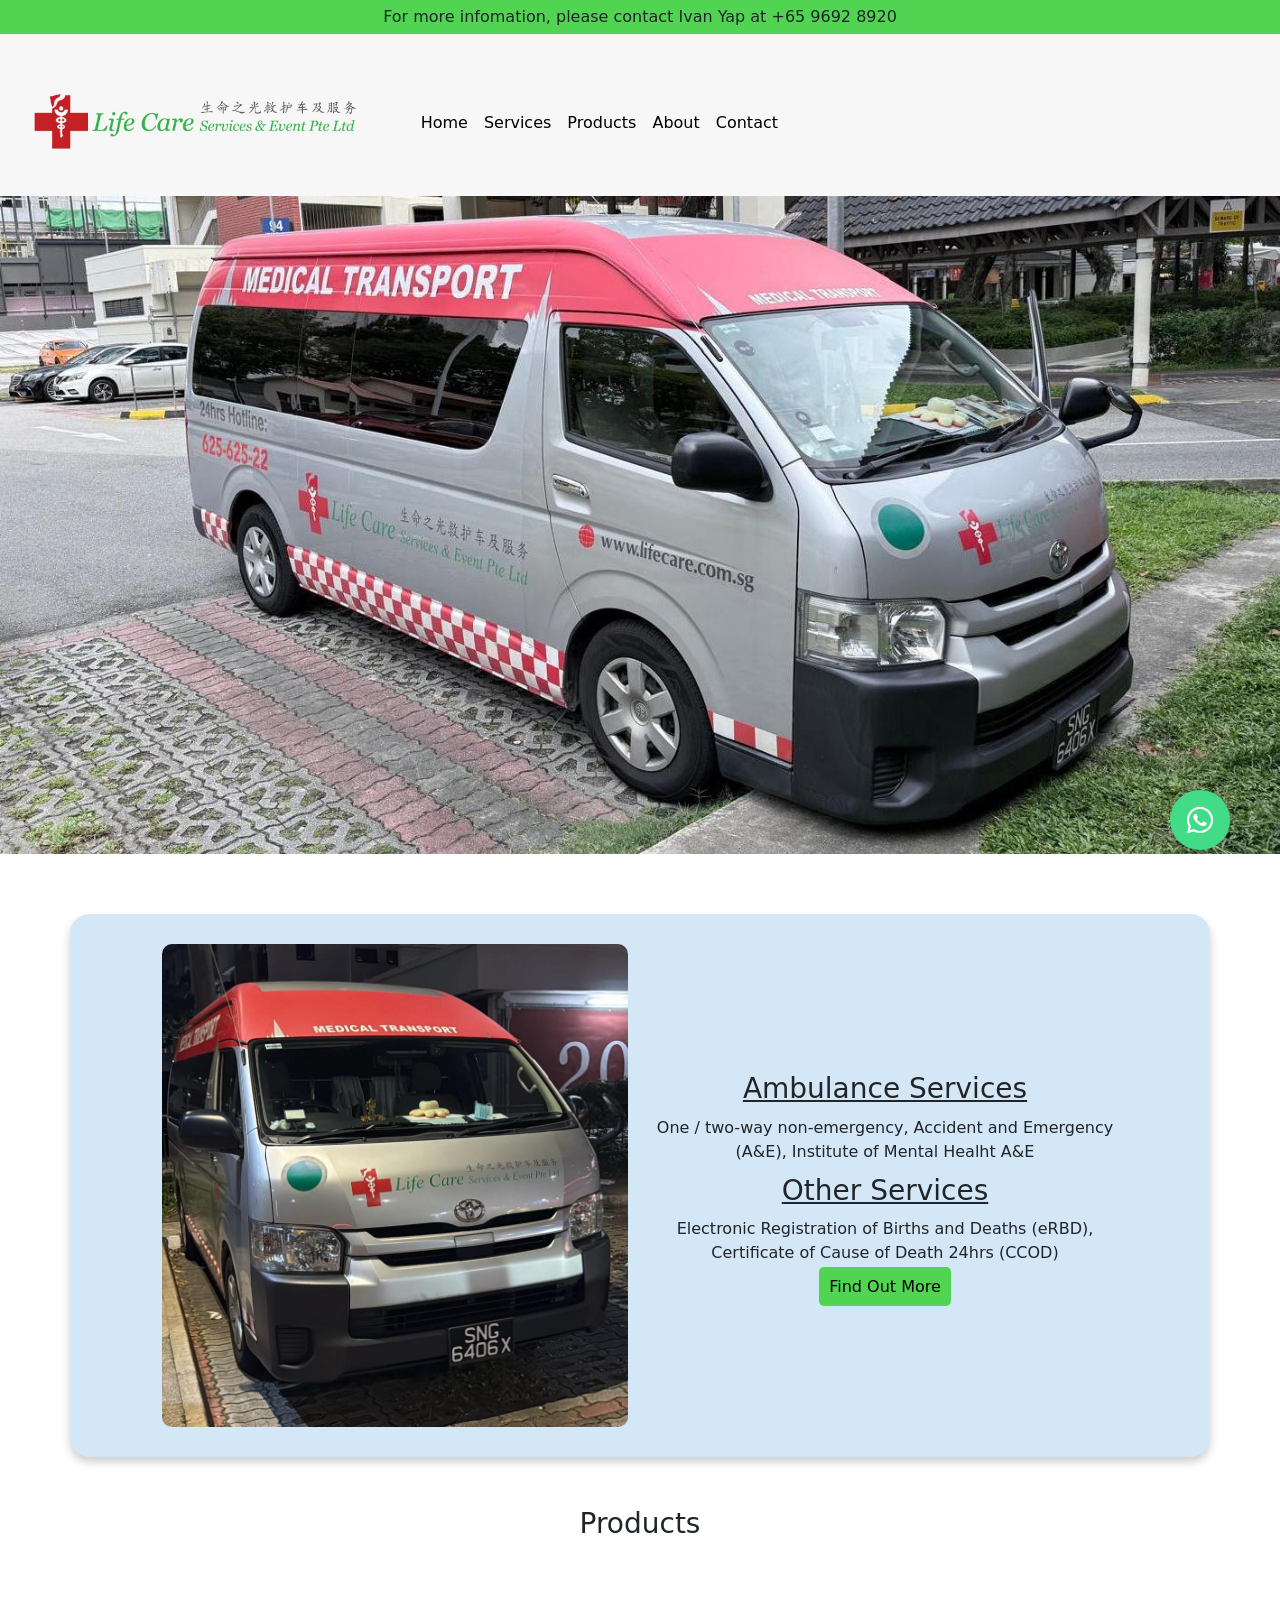
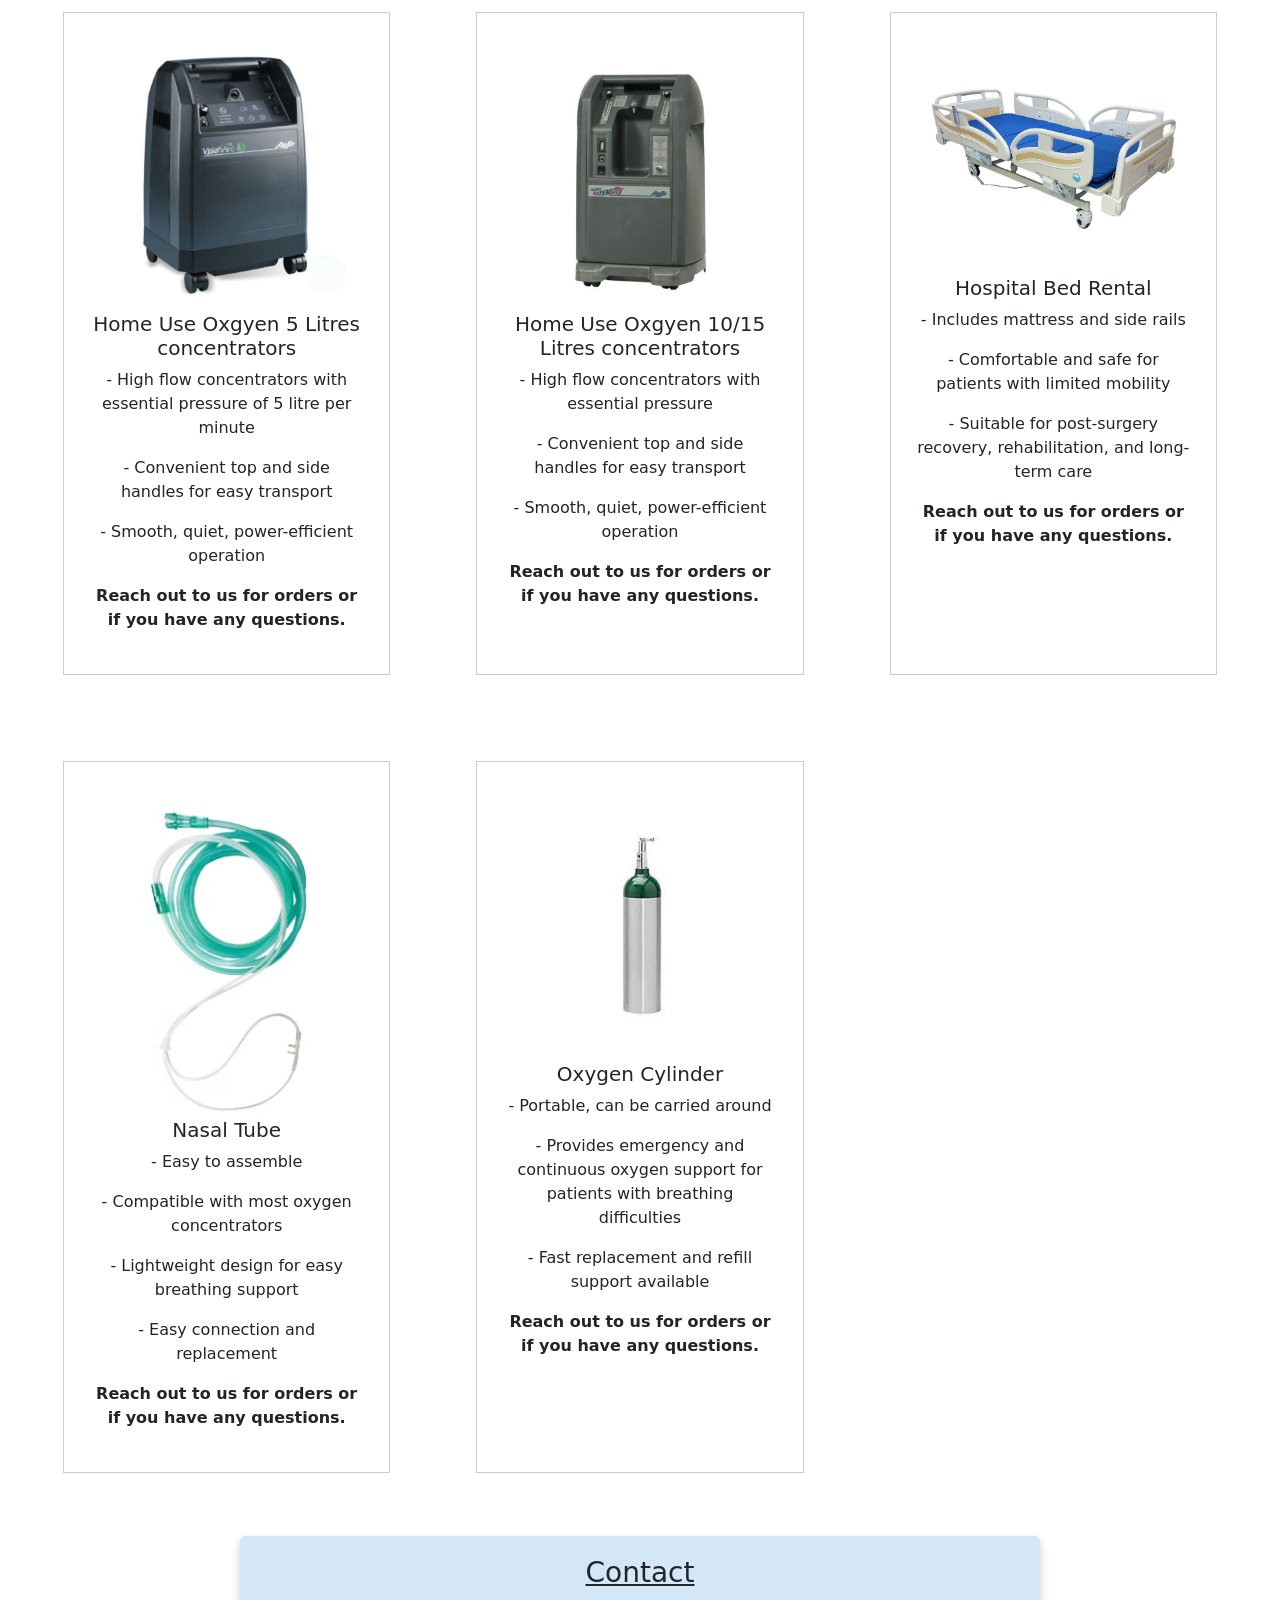
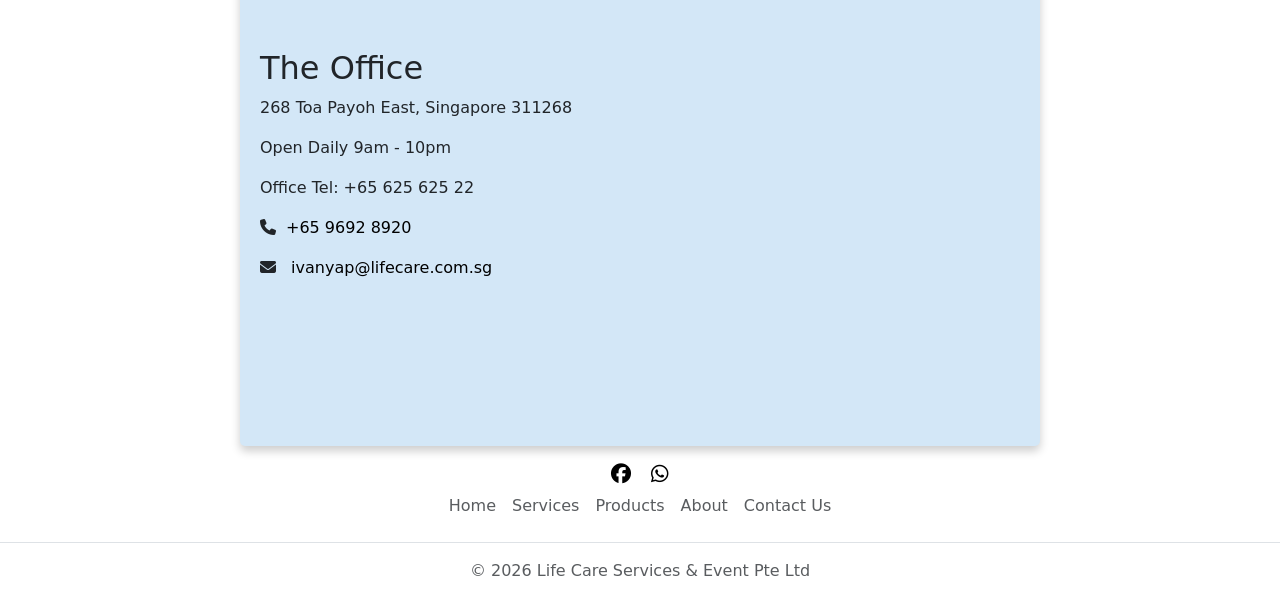
==== index.html @ 0ac0fa8f "Add files via upload" ====
<!doctype html>
<html lang="en">
  <head>
    <meta charset="UTF-8" />
    <meta name="viewport" content="width=device-width, initial-scale=1.0" />
    <title>Lifecare Services & Event</title>

    <!--bootstrap-->
    <link
      href="https://cdn.jsdelivr.net/npm/bootstrap@5.3.7/dist/css/bootstrap.min.css"
      rel="stylesheet"
      integrity="sha384-LN+7fdVzj6u52u30Kp6M/trliBMCMKTyK833zpbD+pXdCLuTusPj697FH4R/5mcr"
      crossorigin="anonymous"
    />

    <!--font awesome-->
    <link
      rel="stylesheet"
      href="https://cdnjs.cloudflare.com/ajax/libs/font-awesome/6.7.2/css/all.min.css"
      integrity="sha512-Evv84Mr4kqVGRNSgIGL/F/aIDqQb7xQ2vcrdIwxfjThSH8CSR7PBEakCr51Ck+w+/U6swU2Im1vVX0SVk9ABhg=="
      crossorigin="anonymous"
      referrerpolicy="no-referrer"
    />

    <!--google fonts-->

    <!--custom css-->
    <link rel="stylesheet" href="css/style.css" />
  </head>

  <body>
    <header class="sticky">
      <div class="row">
        <div class="part1">
          <div class="text">
        <p>For more infomation, please contact Ivan Yap at +65 9692 8920</p>
      </div>
      <nav class="navbar navbar-expand-sm">
        <div class="container-fluid">
          <a class="navbar-brand" href="index.html"
            ><img src="img/lifecare_logo.jpeg" height="90px"
          /></a>
          <button
            class="navbar-toggler"
            type="button"
            data-bs-toggle="collapse"
            data-bs-target="#navbarNav"
            aria-controls="navbarNav"
            aria-expanded="false"
            aria-label="Toggle navigation"
          >
            <span class="navbar-toggler-icon"></span>
          </button>
          <div class="collapse navbar-collapse" id="navbarNav">
            <ul class="navbar-nav">
              <li class="nav-item">
                <a class="nav-link active" aria-current="page" href="index.html"
                  >Home</a
                >
              </li>
              <li class="nav-item">
                <a class="nav-link active" aria-current="page" href="services.html"
                  >Services</a
                >
              </li>
              <li class="nav-item">
                <a class="nav-link active" aria-current="page" href="products.html"
                  >Products</a
                >
              </li>
              <li class="nav-item">
                <a class="nav-link active" aria-current="page" href="about.html"
                  >About</a
                >
              </li>
              <li class="nav-item">
                <a
                  class="nav-link active"
                  aria-current="page"
                  href="contact.html"
                  >Contact</a
                >
              </li>
            </ul>
          </div>
        </div>
      </nav>
        </div>
      </div>
    </header>

    <main>
      <div class="banner">
        <img src="img/banner.jpg" alt="" />
      </div>

      <div class="floating_btn">
        <a target="_blank" href="https://wa.me/send?phone=65ß96928920&text=Hi, I am [Your name]. I am interested about [Ambulance Services/ Oxygen Concentrator/ Hospital Bed/ Other Enquiries]">
        <div class="contact_icon">
          <i class="fa-brands fa-whatsapp my-float"></i>
        </a>
        </div>
      </div>

      <section class="services">
        <div class="container">
        <div class="row">
          <div class="col">
              <img src="img/ambulance_service.jpg" />
          </div>
          <div class="col">
            <h3>Ambulance Services</h3>
            <p>
              One / two-way non-emergency, Accident and Emergency (A&E), Institute of Mental Healht A&E 
            </p>
            
            <h3>Other Services</h3>
            <p>Electronic Registration of Births and Deaths (eRBD), Certificate of Cause of Death 24hrs (CCOD)</p>
            <a class="btn1" href="services.html">Find Out More</a>
          </div>
        </div>
        </div>
      </section>


      <h3 class="title">Products</h3>
      <section class="products-container">

        <div class="product">
          <img src="img/5litres.JPG">
          <h5>Home Use Oxgyen 5 Litres concentrators</h5>
          <p>- High flow concentrators with essential pressure of 5 litre per minute</p>
            <p>- Convenient top and side handles for easy transport</p>
            <p>- Smooth, quiet, power-efficient operation</p>
            <p><b>Reach out to us for orders or if you have any questions.</b></p>
        </div>

        <div class="product">
          <img src="img/10L.jpg">
          <h5>Home Use Oxgyen 10/15 Litres concentrators</h5>
          <p>- High flow concentrators with essential pressure</p>
            <p>- Convenient top and side handles for easy transport</p>
            <p>- Smooth, quiet, power-efficient operation</p>
            <p><b>Reach out to us for orders or if you have any questions.</b></p>
        </div>

        <div class="product">
          <img src="img/hospbed.jpg">
          <h5>Hospital Bed Rental</h5>
          <p>- Includes mattress and side rails</p>
          <p>- Comfortable and safe for patients with limited mobility</p>
          <p>- Suitable for post-surgery recovery, rehabilitation, and long-term care</p>
          <p><b>Reach out to us for orders or if you have any questions.</b></p>
        </div>

        <div class="product">
          <img src="img/tube.jpeg">
          <h5>Nasal Tube</h5>
          <p>- Easy to assemble</p>
            <p>- Compatible with most oxygen concentrators</p>
            <p>- Lightweight design for easy breathing support</p>
            <p>- Easy connection and replacement</p>
            <p><b>Reach out to us for orders or if you have any questions.</b></p>
        </div>

        <div class="product">
          <img src="img/oxygen-cylinder.webp">
          <h5>Oxygen Cylinder</h5>
          <p>- Portable, can be carried around</p>
          <p>- Provides emergency and continuous oxygen support for patients with breathing difficulties</p>
          <p>- Fast replacement and refill support available</p>
            <p><b>Reach out to us for orders or if you have any questions.</b></p>
        </div>

        <div class="product disappear">
        </div>
      </section>


      <section class="contact">
        <div class="container">
            <h3>Contact</h3>
            <div class="map">
          <div class="row">
            <div class="col-sm-12 col-md-6 left">
              <h2>The Office</h2>
              <p>268 Toa Payoh East, Singapore 311268</p>
              <p>Open Daily 9am - 10pm</p>
              <p>Office Tel: +65 625 625 22</p>
              <p><i class="fas fa-phone"></i><a target="_blank" href="https://wa.me/send?phone=6593874868&text=Hi, I am [Your name]. I am interested about [Ambulance Services/ Oxygen Concentrator/ Hospital Bed/ Other Enquiries]">+65 9692 8920</a></p>
              <p><i class="fas fa-envelope"></i>
                <a href="mailto:ivanyap@lifecare.com.sg?subject=Enquiry">ivanyap@lifecare.com.sg</a></p>
            </div>
            <div class="col-sm-12 col-md-6">
              <iframe
                src="https://www.google.com/maps/embed?pb=!1m18!1m12!1m3!1d1217.710524968358!2d103.85771770048484!3d1.3334115990325848!2m3!1f0!2f0!3f0!3m2!1i1024!2i768!4f13.1!3m3!1m2!1s0x31da1723c58444c3%3A0xa055e1228bed25ac!2sKim%20Keat%20Ripples!5e0!3m2!1sen!2ssg!4v1772118347717!5m2!1sen!2ssg"
                width="600"
                height="450"
                style="border: 0"
                allowfullscreen=""
                loading="lazy"
                referrerpolicy="no-referrer-when-downgrade"
              ></iframe>
            </div>
          </div>
        </div>
        </div>
      </section>

      
    </main>

    <footer class="mt-3">
      <div class="social-media mt-2">
        <a href="#"
          ><i class="fa-brands fa-lg fa-facebook" style="color: black"></i
        ></a>
        <a target="_blank" href="https://wa.me/send?phone=6593874868&text=Hi, I am [Your name]. I am interested about [Ambulance Services/ Oxygen Concentrator/ Hospital Bed/ Other Enquiries]"
          ><i class="fa-brands fa-lg fa-whatsapp" style="color: black"></i
        ></a>
      </div>
      <ul class="nav justify-content-center border-bottom pb-3 mb-3">
        <li class="nav-item">
          <a href="index.html" class="nav-link px-2 text-body-secondary">Home</a>
        </li>
        <li class="nav-item">
          <a href="services.html" class="nav-link px-2 text-body-secondary">Services</a>
        </li>
        <li class="nav-item">
          <a href="products.html" class="nav-link px-2 text-body-secondary">Products</a>
        </li>
        <li class="nav-item">
          <a href="about.html" class="nav-link px-2 text-body-secondary"
            >About</a
          >
        </li>
        <li class="nav-item">
          <a href="contact.html" class="nav-link px-2 text-body-secondary"
            >Contact Us</a
          >
        </li>
      </ul>
      <p class="text-center text-body-secondary">
        &copy; 2026 Life Care Services & Event Pte Ltd
      </p>
    </footer>

    <!--bootstrap-->
    <script
      src="https://cdn.jsdelivr.net/npm/bootstrap@5.3.7/dist/js/bootstrap.bundle.min.js"
      integrity="sha384-ndDqU0Gzau9qJ1lfW4pNLlhNTkCfHzAVBReH9diLvGRem5+R9g2FzA8ZGN954O5Q"
      crossorigin="anonymous"
    ></script>

    <script src="app.js"></script>
  </body>
</html>
---- css/style.css ----
* {
  box-sizing: border-box;
  margin: 0;
  padding: 0;
}

/* make all images fit to their container */
img {
  display: block;
  width: 100%;
}

header {
  background-color: rgba(247, 247, 247);
}

.sticky {
  position: sticky;
  top: 0;
  z-index: 900;
}

.text {
  background-color: rgb(81, 212, 81);
  text-align: center;
}

.text p {
  padding: 5px 0;
}

.white {
  color: rgba(247, 247, 247);
}

.contact_icon {
  background-color: #42db87;
  color: #fff;
  width: 60px;
  height: 60px;
  font-size: 30px;
  border-radius: 50px;
  text-align: center;
  box-shadow: 2px 2px 3px #999;
  display: flex;
  align-items: center;
  justify-content: center;
  transform: translateY(0px);
  animation: pulse 1.5 infinite;
  box-shadow: 0 0 0 0 #42db87;
  -webkit-animation: pulsing 1.25s infinite cubic-bezier (0.66, 0, 0, 1);
  -moz-animation: pulsing 1.25s infinite cubic-bezier (0.66, 0, 0, 1);
  -ms-animation: pulsing 1.25s infinite cubic-bezier(0.66, 0, 0, 1);
  animation: pulsing 1.25s infinite cubic-bezier (0.66, 0, 0, 1);
  font-weight: normal;
  font-family: sans-serif;
  text-decoration: none limportant;
  transition: all 300ms ease-in-out;
}

.floating_btn {
  position: fixed;
  bottom: 30px;
  right: 30px;
  width: 100px;
  height: 100px;
  display: flex;
  flex-direction: column;
  align-items: center;
  justify-content: center;
  z-index: 1000;
}

.floating_btn a {
  text-decoration: none;
  color: #fff;
}

.services {
  display: flex;
  justify-content: center;
  align-content: center;
  margin: 0 40px;
  margin-top: 40px;
  padding: 20px 0;
  text-align: center;
}

.services .container {
  background-color: rgb(211, 231, 247);
  box-shadow: 0 5px 10px rgba(0, 0, 0, 0.2);
  border-radius: 20px;
  padding: 20px;
}

.services .row {
  display: flex;
  flex-direction: column-reverse;
}

.services .col {
  margin: 10px 0;
}

.services p {
  margin: 10px 0;
}

.services h3 {
  text-decoration: underline;
}

.services img {
  border-radius: 10px;
}

.btn1 {
  background-color: rgb(81, 212, 81);
  color: black;
  border-radius: 5px;

  padding: 10px;
  text-decoration: none;
}

.pd {
  padding: 20px 50px;
}

.pd h3 {
  text-align: center;
}

.title {
  text-align: center;
  padding-top: 30px;
}

.products-container {
  display: grid;
  grid-template-columns: repeat(auto-fit, minmax(20rem, 1fr));
  gap: 40px;
}

.products-container {
  padding: 40px 40px;
}

.products-container img {
  size: 70%;
}

.products-container .product {
  text-align: center;
  padding: 50px;
  background: #fff;
  box-shadow: rgba(0, 0, 0, 0.2);
  outline: 0.1rem solid #ccc;
  outline-offset: -1.5rem;
  cursor: pointer;
}

.disappear {
  display: none;
}

footer .social-media {
  display: flex;
  justify-content: center;
  gap: 20px;
}

.contact .container {
  width: 90%;
  max-width: 800px;
  margin: 0px auto;
  padding: 20px;
  background-color: rgb(211, 231, 247);
  border-radius: 5px;
  box-shadow: 0 5px 10px rgba(0, 0, 0, 0.2);
}

.contact h3 {
  text-decoration: underline;
  text-align: center;
  margin-bottom: 10px;
}

.contact .fas {
  margin-right: 10px;
}

.contact a {
  color: black;
  text-decoration: none;
}

.contact iframe {
  width: 100%;
  height: 400px;
  align-items: center;
}
.map {
  margin-top: 30px;
}

.about {
  padding: 10px 20px;
}

.about h3 {
  text-align: center;
  padding: 20px 0;
}

.more {
  margin: 20px 0;
}
/* media queries for small screens, laptop */
@media screen and (min-width: 990px) {
  img {
    display: block;
    width: 100%;
  }

  .navbar img {
    height: 120px;
  }

  .services .row {
    display: flex;
    flex-direction: row;
    justify-content: center;
    align-items: center;
    align-items: center;
    border-radius: 20px;
    margin: 0px 40px;
    padding: 0px 20px;
    text-align: center;
  }

  .products .row {
    display: flex;
  }

  .map .left {
    margin-top: 30px;
  }

  .about {
    padding: 10px 60px;
  }
}
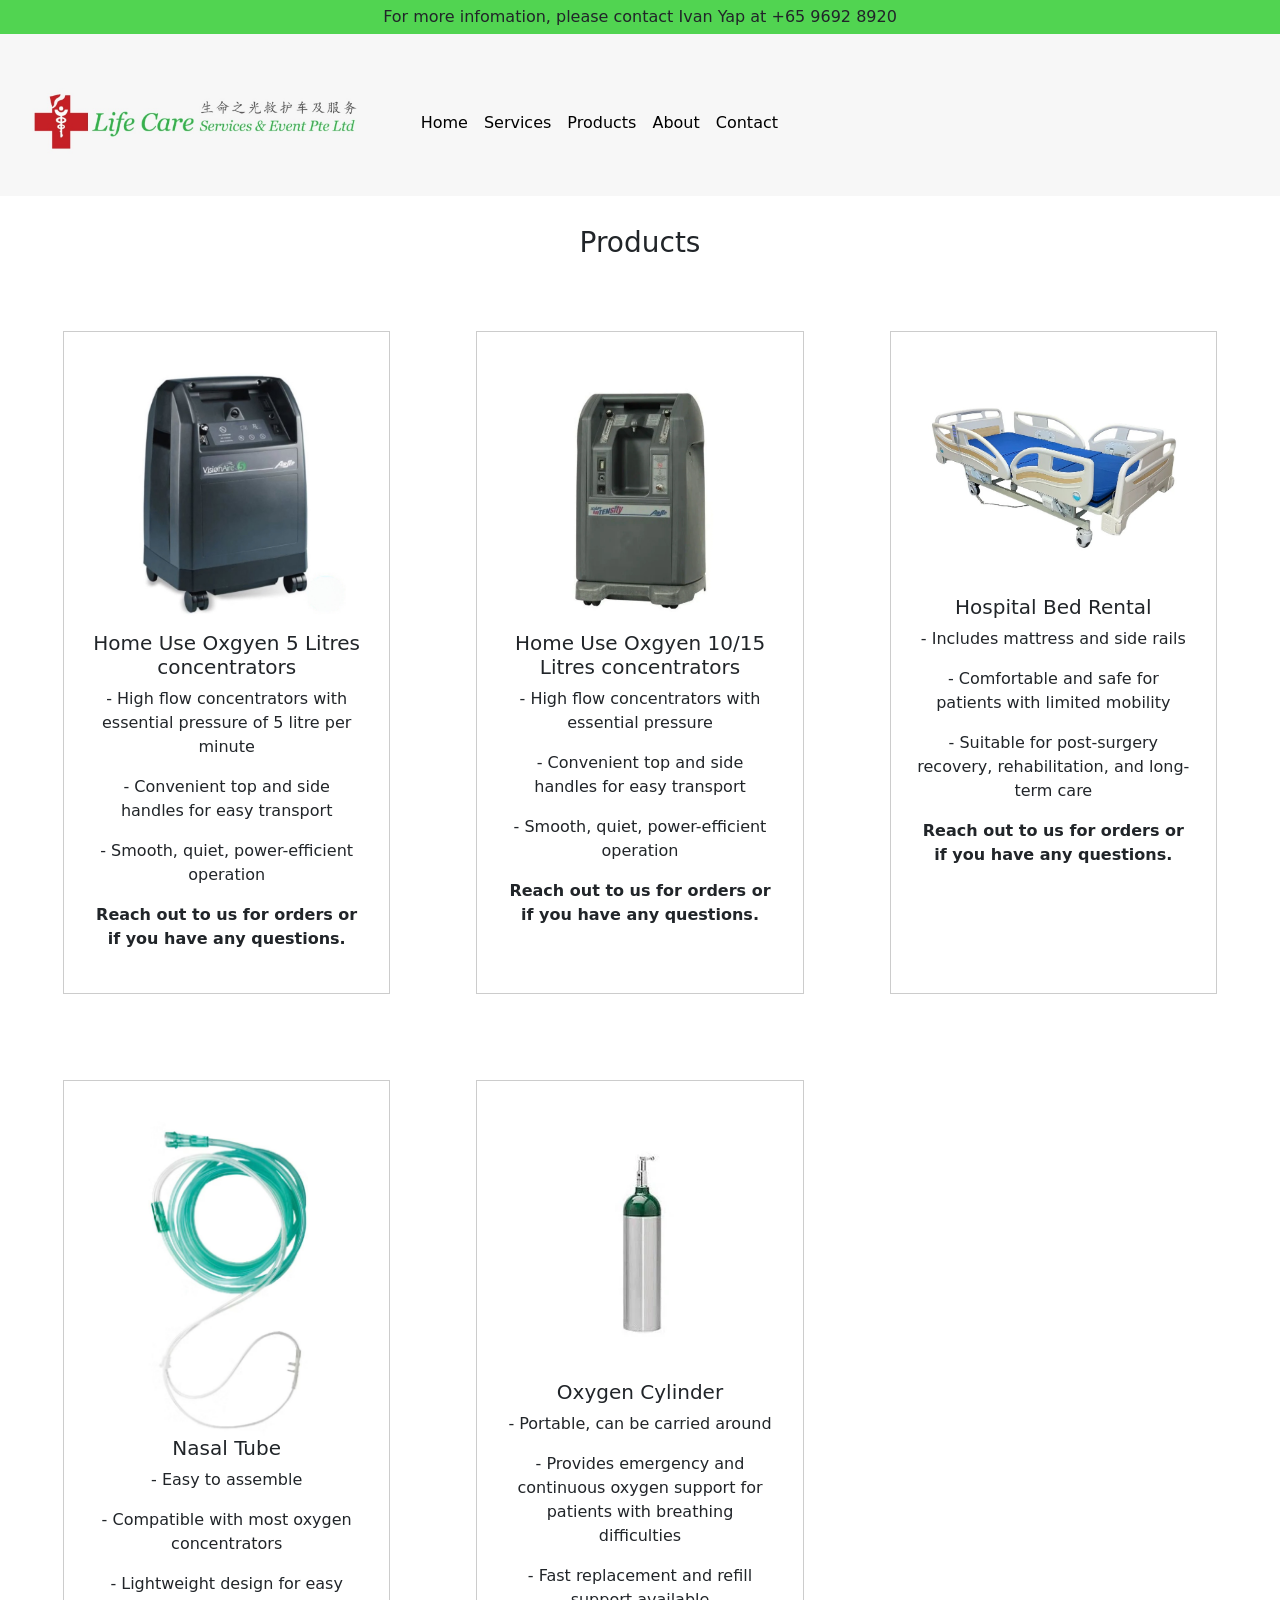
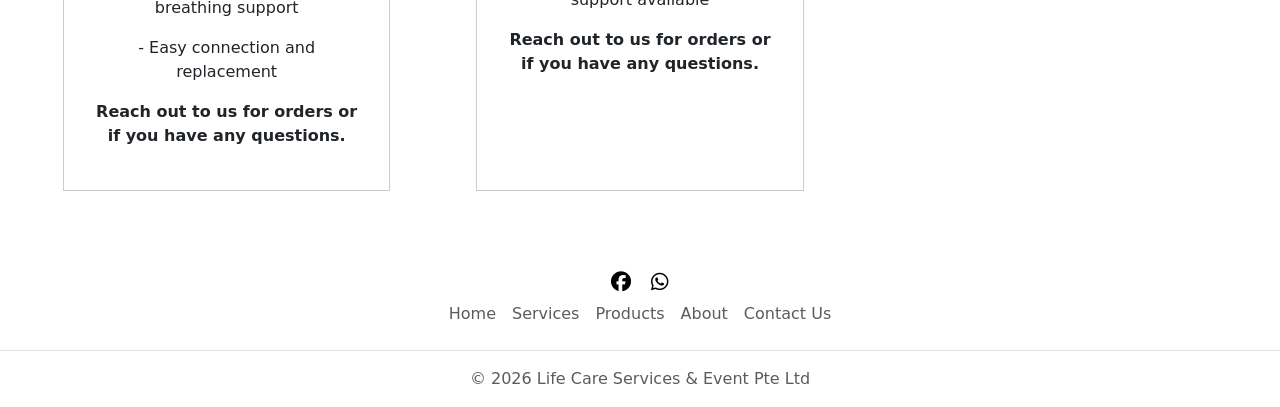
==== commit a188edc3: "Update index.html" ====
--- a/index.html
+++ b/index.html
@@ -89,41 +89,7 @@
       </div>
     </header>
 
-    <main>
-      <div class="banner">
-        <img src="img/banner.jpg" alt="" />
-      </div>
-
-      <div class="floating_btn">
-        <a target="_blank" href="https://wa.me/send?phone=65ß96928920&text=Hi, I am [Your name]. I am interested about [Ambulance Services/ Oxygen Concentrator/ Hospital Bed/ Other Enquiries]">
-        <div class="contact_icon">
-          <i class="fa-brands fa-whatsapp my-float"></i>
-        </a>
-        </div>
-      </div>
-
-      <section class="services">
-        <div class="container">
-        <div class="row">
-          <div class="col">
-              <img src="img/ambulance_service.jpg" />
-          </div>
-          <div class="col">
-            <h3>Ambulance Services</h3>
-            <p>
-              One / two-way non-emergency, Accident and Emergency (A&E), Institute of Mental Healht A&E 
-            </p>
-            
-            <h3>Other Services</h3>
-            <p>Electronic Registration of Births and Deaths (eRBD), Certificate of Cause of Death 24hrs (CCOD)</p>
-            <a class="btn1" href="services.html">Find Out More</a>
-          </div>
-        </div>
-        </div>
-      </section>
-
-
-      <h3 class="title">Products</h3>
+    <h3 class="title">Products</h3>
       <section class="products-container">
 
         <div class="product">
@@ -175,41 +141,9 @@
         <div class="product disappear">
         </div>
       </section>
+  </body>
 
-
-      <section class="contact">
-        <div class="container">
-            <h3>Contact</h3>
-            <div class="map">
-          <div class="row">
-            <div class="col-sm-12 col-md-6 left">
-              <h2>The Office</h2>
-              <p>268 Toa Payoh East, Singapore 311268</p>
-              <p>Open Daily 9am - 10pm</p>
-              <p>Office Tel: +65 625 625 22</p>
-              <p><i class="fas fa-phone"></i><a target="_blank" href="https://wa.me/send?phone=6593874868&text=Hi, I am [Your name]. I am interested about [Ambulance Services/ Oxygen Concentrator/ Hospital Bed/ Other Enquiries]">+65 9692 8920</a></p>
-              <p><i class="fas fa-envelope"></i>
-                <a href="mailto:ivanyap@lifecare.com.sg?subject=Enquiry">ivanyap@lifecare.com.sg</a></p>
-            </div>
-            <div class="col-sm-12 col-md-6">
-              <iframe
-                src="https://www.google.com/maps/embed?pb=!1m18!1m12!1m3!1d1217.710524968358!2d103.85771770048484!3d1.3334115990325848!2m3!1f0!2f0!3f0!3m2!1i1024!2i768!4f13.1!3m3!1m2!1s0x31da1723c58444c3%3A0xa055e1228bed25ac!2sKim%20Keat%20Ripples!5e0!3m2!1sen!2ssg!4v1772118347717!5m2!1sen!2ssg"
-                width="600"
-                height="450"
-                style="border: 0"
-                allowfullscreen=""
-                loading="lazy"
-                referrerpolicy="no-referrer-when-downgrade"
-              ></iframe>
-            </div>
-          </div>
-        </div>
-        </div>
-      </section>
-
-      
-    </main>
-
+  <footer>
     <footer class="mt-3">
       <div class="social-media mt-2">
         <a href="#"
@@ -253,5 +187,4 @@
     ></script>
 
     <script src="app.js"></script>
-  </body>
 </html>
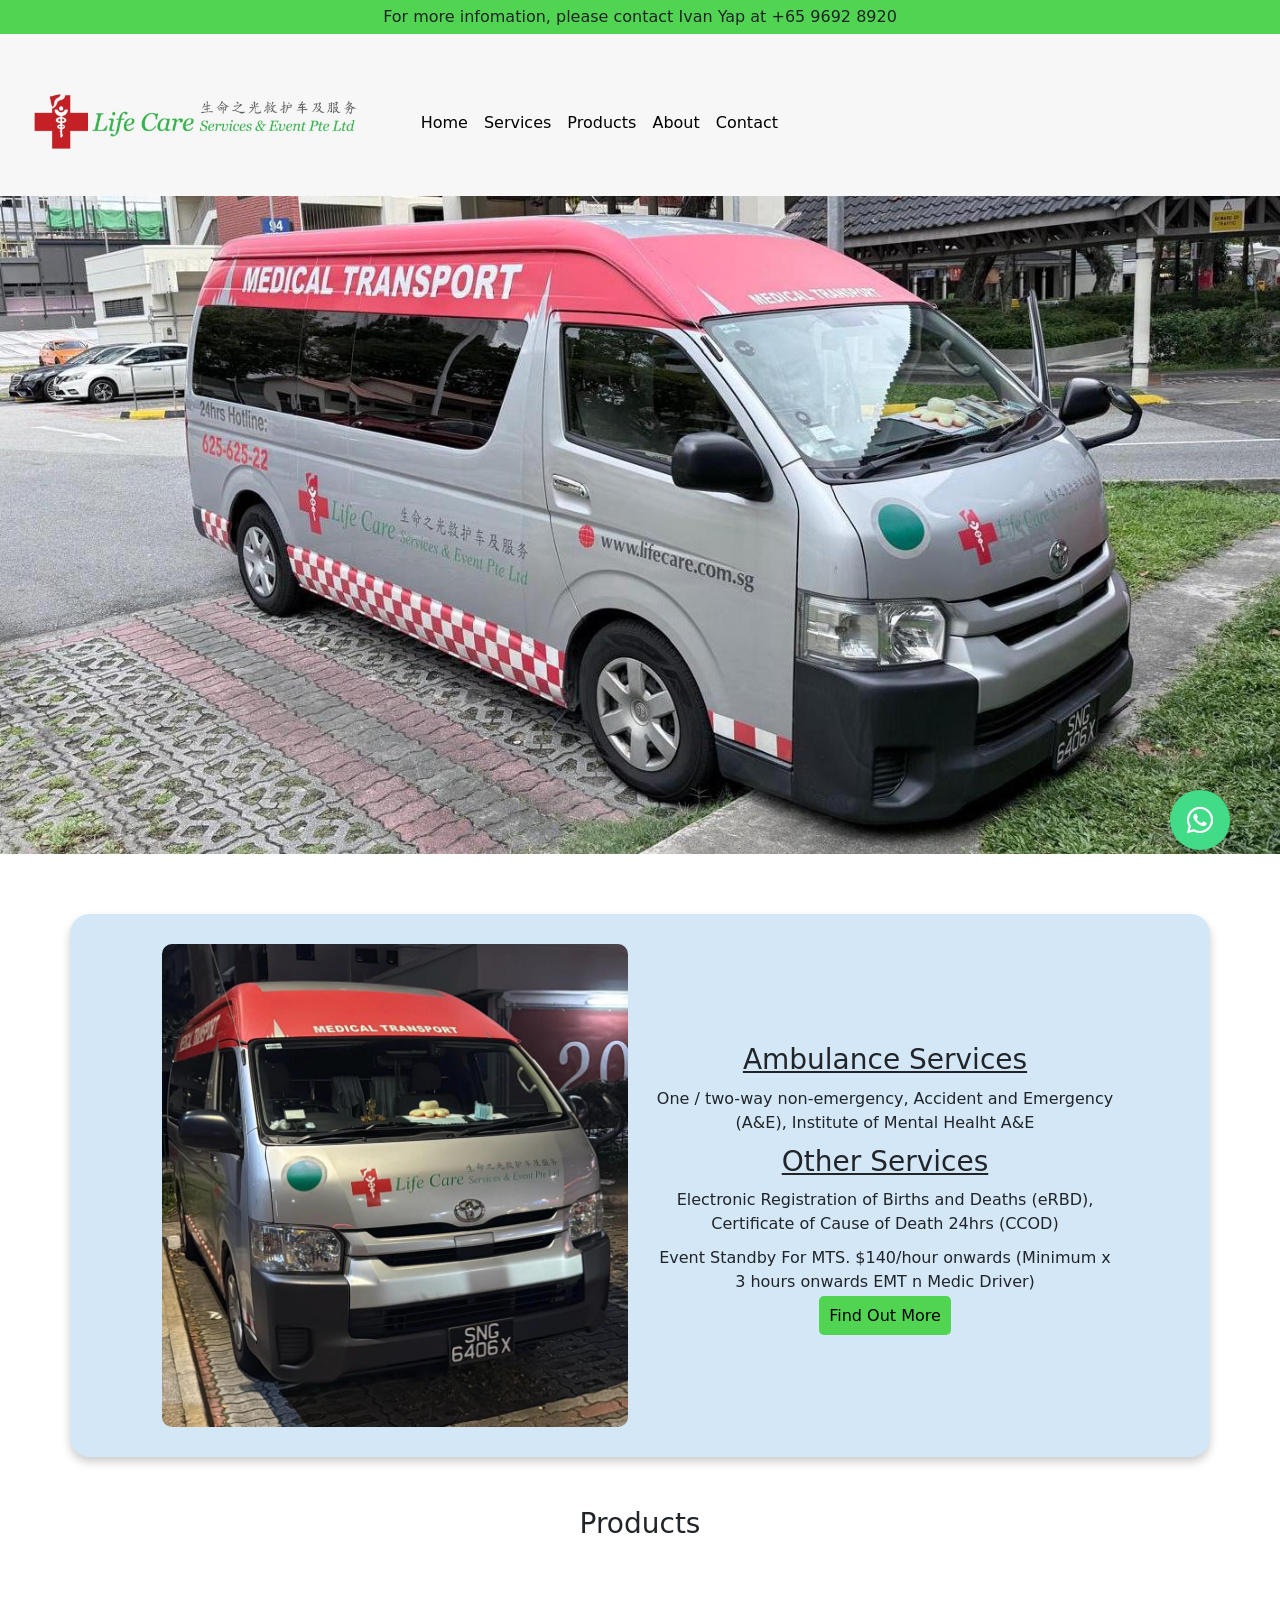
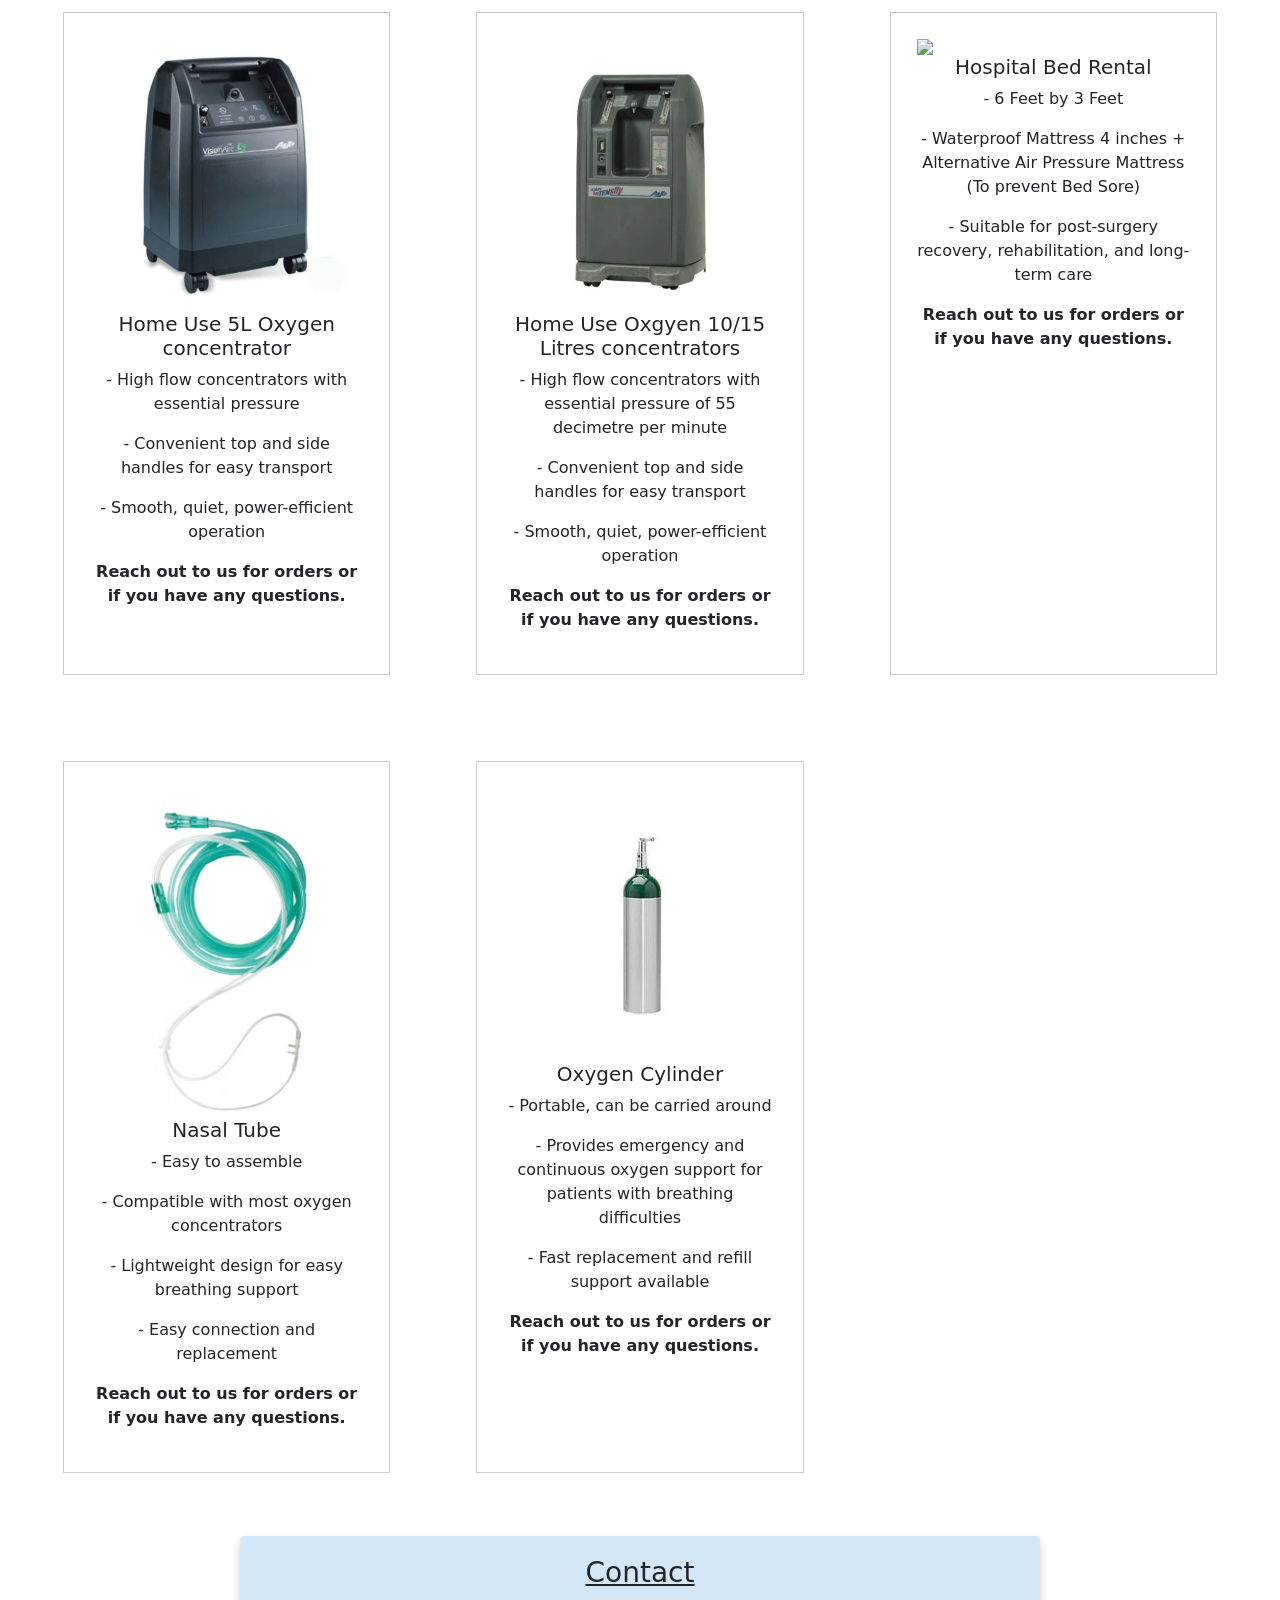
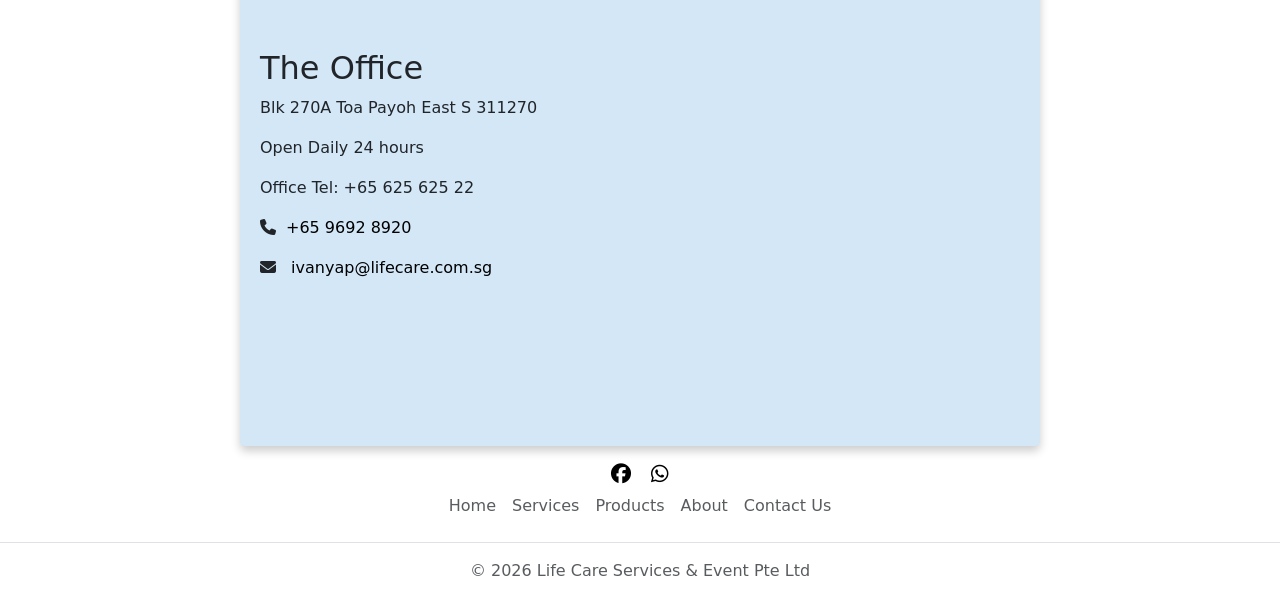
==== commit 6a3807b7: "Update index.html" ====
--- a/index.html
+++ b/index.html
@@ -89,21 +89,47 @@
       </div>
     </header>
 
-    <h3 class="title">Products</h3>
+    <main>
+      <div class="banner">
+        <img src="img/banner.jpg" alt="" />
+      </div>
+
+      <div class="floating_btn">
+        <a target="_blank" href="https://wa.me/send?phone=65ß96928920&text=Hi, I am [Your name]. I am interested about [Ambulance Services/ Oxygen Concentrator/ Hospital Bed/ Other Enquiries]">
+        <div class="contact_icon">
+          <i class="fa-brands fa-whatsapp my-float"></i>
+        </a>
+        </div>
+      </div>
+
+      <section class="services">
+        <div class="container">
+        <div class="row">
+          <div class="col">
+              <img src="img/ambulance_service.jpg" />
+          </div>
+          <div class="col">
+            <h3>Ambulance Services</h3>
+            <p>
+              One / two-way non-emergency, Accident and Emergency (A&E), Institute of Mental Healht A&E 
+            </p>
+            
+            <h3>Other Services</h3>
+            <p>Electronic Registration of Births and Deaths (eRBD), Certificate of Cause of Death 24hrs (CCOD)</p>
+            <p>Event Standby For MTS. $140/hour onwards (Minimum x 3 hours onwards EMT n Medic Driver)</p>
+            <a class="btn1" href="services.html">Find Out More</a>
+          </div>
+        </div>
+        </div>
+      </section>
+
+
+      <h3 class="title">Products</h3>
       <section class="products-container">
 
         <div class="product">
           <img src="img/5litres.JPG">
-          <h5>Home Use Oxgyen 5 Litres concentrators</h5>
-          <p>- High flow concentrators with essential pressure of 5 litre per minute</p>
-            <p>- Convenient top and side handles for easy transport</p>
-            <p>- Smooth, quiet, power-efficient operation</p>
-            <p><b>Reach out to us for orders or if you have any questions.</b></p>
-        </div>
-
-        <div class="product">
-          <img src="img/10L.jpg">
-          <h5>Home Use Oxgyen 10/15 Litres concentrators</h5>
+          <h5>Home Use 5L Oxygen concentrator</h5>
           <p>- High flow concentrators with essential pressure</p>
             <p>- Convenient top and side handles for easy transport</p>
             <p>- Smooth, quiet, power-efficient operation</p>
@@ -111,10 +137,19 @@
         </div>
 
         <div class="product">
-          <img src="img/hospbed.jpg">
+          <img src="img/10L.jpg">
+          <h5>Home Use Oxgyen 10/15 Litres concentrators</h5>
+          <p>- High flow concentrators with essential pressure of 55 decimetre per minute</p>
+            <p>- Convenient top and side handles for easy transport</p>
+            <p>- Smooth, quiet, power-efficient operation</p>
+            <p><b>Reach out to us for orders or if you have any questions.</b></p>
+        </div>
+
+        <div class="product">
+          <img src="img/hospital_bed.jpeg">
           <h5>Hospital Bed Rental</h5>
-          <p>- Includes mattress and side rails</p>
-          <p>- Comfortable and safe for patients with limited mobility</p>
+          <p>- 6 Feet by 3 Feet</p>
+          <p>- Waterproof Mattress 4 inches + Alternative Air Pressure Mattress (To prevent Bed Sore)</p>
           <p>- Suitable for post-surgery recovery, rehabilitation, and long-term care</p>
           <p><b>Reach out to us for orders or if you have any questions.</b></p>
         </div>
@@ -141,9 +176,33 @@
         <div class="product disappear">
         </div>
       </section>
-  </body>
-
-  <footer>
+
+
+      <section class="contact">
+        <div class="container">
+            <h3>Contact</h3>
+            <div class="map">
+          <div class="row">
+            <div class="col-sm-12 col-md-6 left">
+              <h2>The Office</h2>
+              <p>Blk 270A Toa Payoh East S 311270</p>
+              <p>Open Daily 24 hours</p>
+              <p>Office Tel: +65 625 625 22</p>
+              <p><i class="fas fa-phone"></i><a target="_blank" href="https://wa.me/send?phone=6593874868&text=Hi, I am [Your name]. I am interested about [Ambulance Services/ Oxygen Concentrator/ Hospital Bed/ Other Enquiries]">+65 9692 8920</a></p>
+              <p><i class="fas fa-envelope"></i>
+                <a href="mailto:ivanyap@lifecare.com.sg?subject=Enquiry">ivanyap@lifecare.com.sg</a></p>
+            </div>
+            <div class="col-sm-12 col-md-6">
+              <iframe src="https://www.google.com/maps/embed?pb=!1m18!1m12!1m3!1d3988.737631484516!2d103.85637731044707!3d1.3335865616224984!2m3!1f0!2f0!3f0!3m2!1i1024!2i768!4f13.1!3m3!1m2!1s0x31da177afe76f6c5%3A0xd0331fe67e2b47c9!2s270a%20Toa%20Payoh%20E!5e0!3m2!1sen!2ssg!4v1781512404754!5m2!1sen!2ssg" width="600" height="450" style="border:0;" allowfullscreen="" loading="lazy" referrerpolicy="no-referrer-when-downgrade"></iframe>
+            </div>
+          </div>
+        </div>
+        </div>
+      </section>
+
+      
+    </main>
+
     <footer class="mt-3">
       <div class="social-media mt-2">
         <a href="#"
@@ -187,4 +246,5 @@
     ></script>
 
     <script src="app.js"></script>
+  </body>
 </html>
